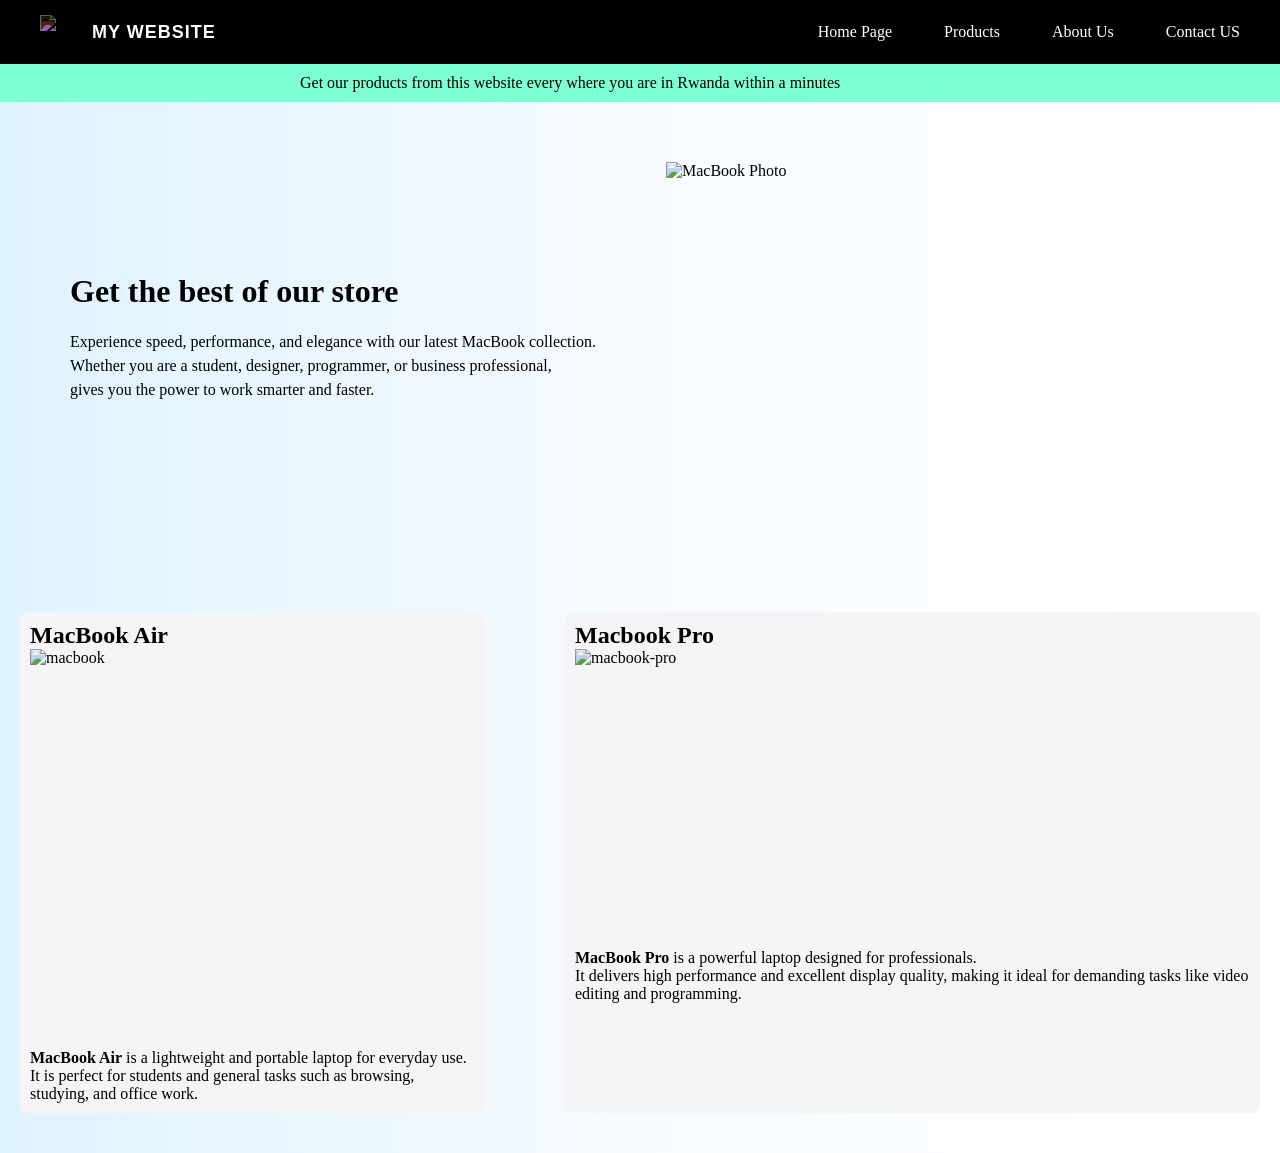
==== index.html @ c89d2ac3 "first commit" ====
<!DOCTYPE html>
<html lang="en">
<head>
    <meta charset="UTF-8">
    <meta name="viewport" content="width=device-width, initial-scale=1.0">
    <title>Document</title>
    <link rel="stylesheet" href="style.css">
</head>

<body>
    
    <nav class="navbar">
        <div class="emme">
        <img src="https://upload.wikimedia.org/wikipedia/commons/f/fa/Apple_logo_black.svg" class="mero" alt="MacBook">
        <div class="logo">MY WEBSITE</div>
        </div>
        <ul class="nav-link">
            <li class="big">Home Page</li>
            <li class="big"> Products</li>
            <li class="big">About Us</li>
            <li class="big">Contact US</li>
        </ul>
        
    </nav>
    <nav class="bella">
        
            <p class="bello">Get our products from this website every where you are in Rwanda within a minutes</p>
        </nav>
        <div class="maxe">
        <div class="shami">
            <h1 class=" emma">Get the best of our store </h1>
            <p class="lili">Experience speed, performance, and elegance with our latest MacBook collection.<br> Whether you are a student, designer, programmer, or business professional,<br>gives you the power to work smarter and faster.</p>
        </div>
        <img src="https://pngimg.com/uploads/macbook/macbook_PNG101749.png" class="photo" alt="MacBook Photo">
        </div>
        <div class="container">
            <div class="john">
                <h2>MacBook Air</h2>
                <img src="https://pngimg.com/uploads/macbook/macbook_PNG101749.png?utm_source=chatgpt.com" class="macbook-air" alt="macbook">
                <p>
<strong>MacBook Air</strong> is a lightweight and portable laptop for everyday use. <br>
It is perfect for students and general tasks such as browsing, studying, and office work.
</p>
            </div>
            <div>
                <h2>Macbook Pro</h2>
                <img src="https://pngimg.com/uploads/macbook/macbook_PNG65.png?utm_source=chatgpt.com" class="macbook-pro" alt="macbook-pro">
                <p>
<strong>MacBook Pro</strong> is a powerful laptop designed for professionals. <br>
It delivers high performance and excellent display quality, making it ideal for demanding tasks like video editing and programming.
</p>
            </div>
        </div>

</body>
</html>
---- style.css ----
*{
    margin: 0;
    padding: 0;
    box-sizing: border-box;

}
.navbar {
    display: flex;
    justify-content: space-between;
    align-items: center;
    background-color: black;
    padding: 15px 40px;
    color: #ffffff;
}
.emme{
    display: flex;
    align-items: center;
    gap: 30px;
}
.navbar .logo{
    display: flex;
    list-style-type: none;

}
.logo{
    font-family: sans-serif;
    font-weight: bold;
    font-size: 18px;
    letter-spacing: 1px;
}
.nav-link {
    display:flex;
    list-style: none;
    gap: 20px;
    margin: 0;
    padding: 0;
}
.navbar .nav-link li{
    display: flex;
    margin-left: 2rem;
}
.navbar .nav-link a {
color:aliceblue;
text-decoration: none;
font-size: medium;
transition: color 0.3s ease;
}
.bella{
    display: flex;
    background-color: aquamarine;
    color:black;
    align-items: center;
    padding: 10px 300px;
    width: 100%;
}
.bello{
    display: flex;
    text-align: center;
    margin: 0;
}
.shami{
    padding: 80px 20px;
    text-align: left;
}
.emma{
   padding: 10px;
   margin: 0px;
    
}
.lili{ 
    line-height: 1.5;
    margin: 10px;
    padding: 0px;
  
}
.mero{
    width: 22px;
    height: auto;  
    filter: invert(100%); 
}
.maxe{
    display: flex;
    flex-direction: row;
    justify-content: space-between;
    align-items: center;
    gap: 40px;
    padding: 60px 40px;
    max-width: 1100px;
    margin: 0;
}
.photo{
    flex: 1;
    border: none;
    outline: none;
    background-color: transparent;
    width: 100%;
    max-width: 400px;
    height: 350px;
    display: block;
    mix-blend-mode: multiply;
}
body{
    background: linear-gradient(
        to right,
         #dff3ff,
        #f7fbff,
        #ffffff
    );
    

    height: 100vh;
}
.container{
    display: flex;
    gap: 80px;
    justify-content: space-between;
    align-items: stretch;
    width: 100%;
    padding: 40px 20px;
}
.john, .container > div:last-child{
    padding: 10px;
    background-color: #f5f5f7; 
    border-radius: 8px;

}
.macbook-pro{
    flex: 1;
    border: none;
    outline: none;
    background-color: transparent;
    width: 100%;
    max-width: 400px;
    height:300px;
    display: block;
    mix-blend-mode: multiply;
}
.macbook-air{
     flex: 1;
    border: none;
    outline: none;
    background-color: transparent;
    width: 100%;
    max-width: 400px;
    height:400px;
    display: block;
    mix-blend-mode: multiply;
}
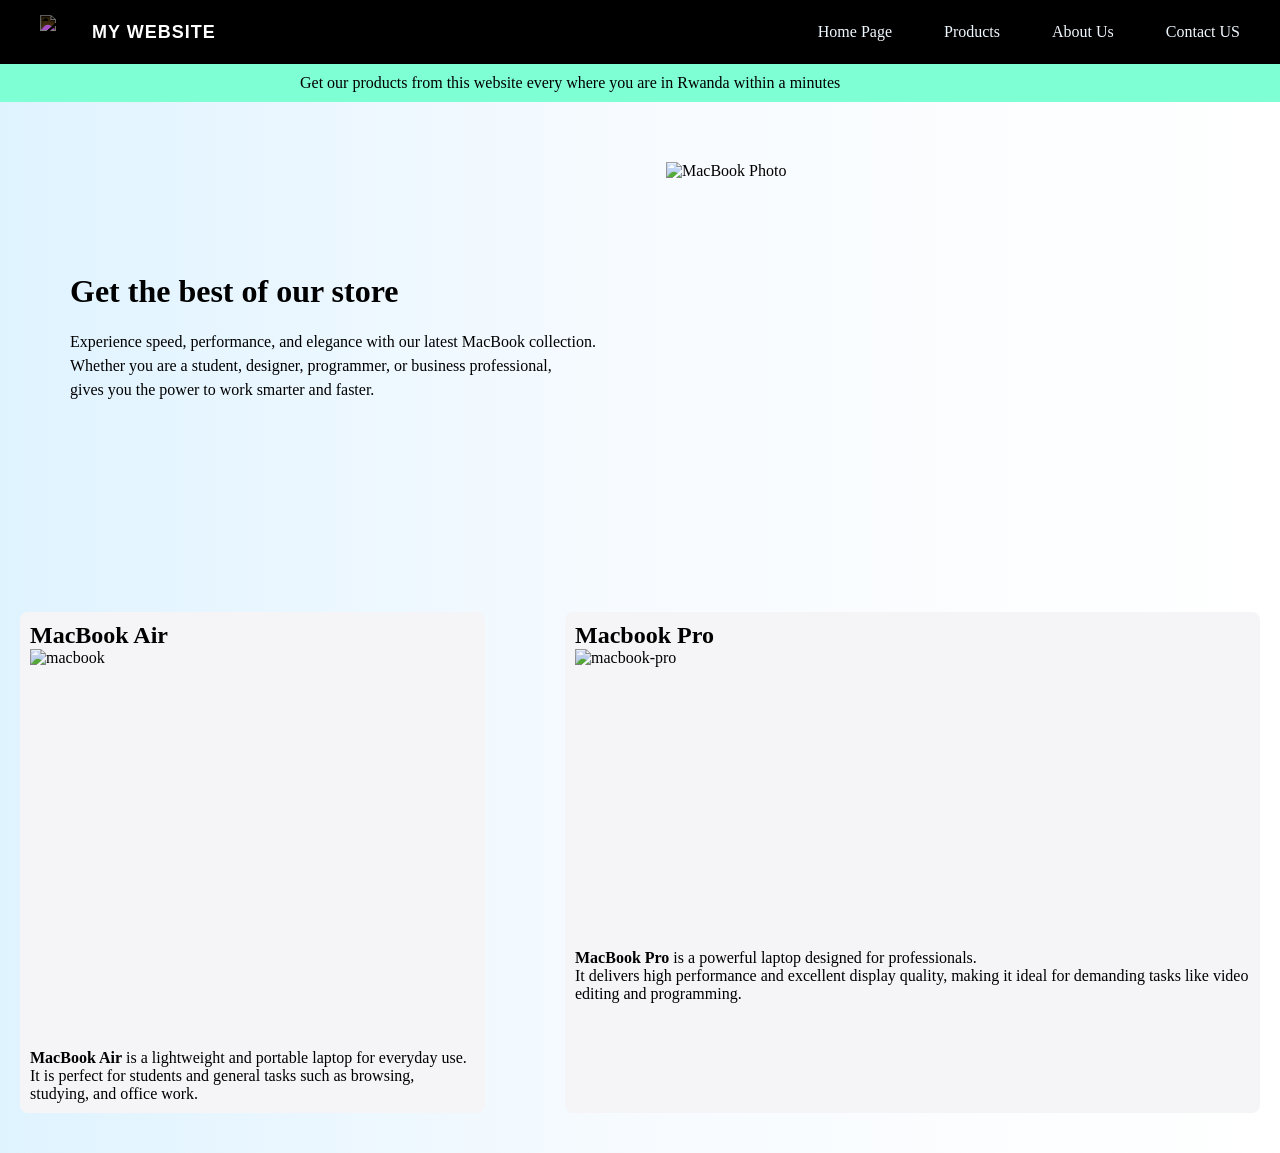
==== commit 69b2d33b: "creating another pages" ====
--- a/index.html
+++ b/index.html
@@ -5,6 +5,7 @@
     <meta name="viewport" content="width=device-width, initial-scale=1.0">
     <title>Document</title>
     <link rel="stylesheet" href="style.css">
+    <script src="script.js" defer></script>
 </head>
 
 <body>
@@ -15,10 +16,10 @@
         <div class="logo">MY WEBSITE</div>
         </div>
         <ul class="nav-link">
-            <li class="big">Home Page</li>
-            <li class="big"> Products</li>
-            <li class="big">About Us</li>
-            <li class="big">Contact US</li>
+            <li class="big"><a href="index.html">Home Page</a></li>
+            <li class="big"><a href="products.html">Products</a></li>
+            <li class="big"><a href="about-us.html">About Us</a></li>
+            <li class="big"><a href="contact.html">Contact US</a></li>
         </ul>
         
     </nav>
@@ -53,4 +54,5 @@
         </div>
 
 </body>
+
 </html>
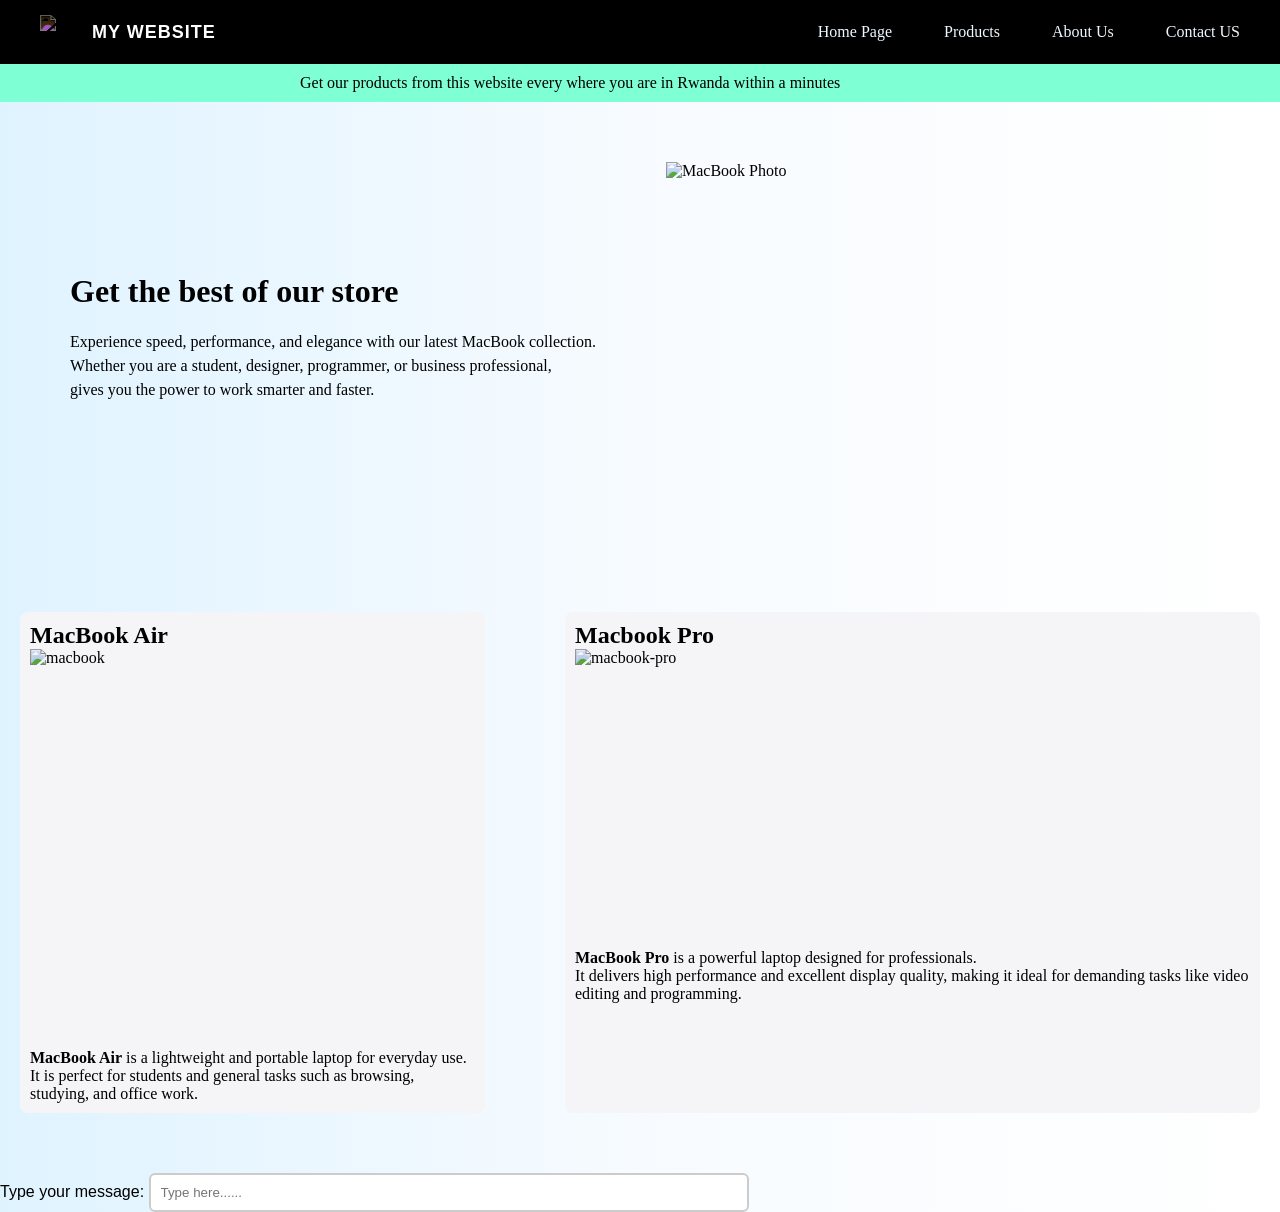
==== commit 5b0d45fd: "image folder" ====
--- a/index.html
+++ b/index.html
@@ -52,7 +52,10 @@
 </p>
             </div>
         </div>
-
+<div class="user-message">
+    <label for="user-message">Type your message:</label>
+    <input type="text" id="user-message" placeholder="Type here......">
+</div>
 </body>
 
 </html>
--- a/style.css
+++ b/style.css
@@ -146,3 +146,21 @@
     display: block;
     mix-blend-mode: multiply;
 }
+.user-message{
+    margin: 20px 0;
+    font-family: sans-serif;
+
+}
+.user-message input[type="text"] {
+    width: 100%;
+    max-width: 600px;
+    padding: 10px;
+    border: 2px solid #ccc;
+    border-radius: 6px;
+    font-size: 16;
+    outline: none;
+    transition: border-color 0.3s ease;
+}
+.user-message input[type="text"]:focus {
+    border-color: #0071e3;     
+}
